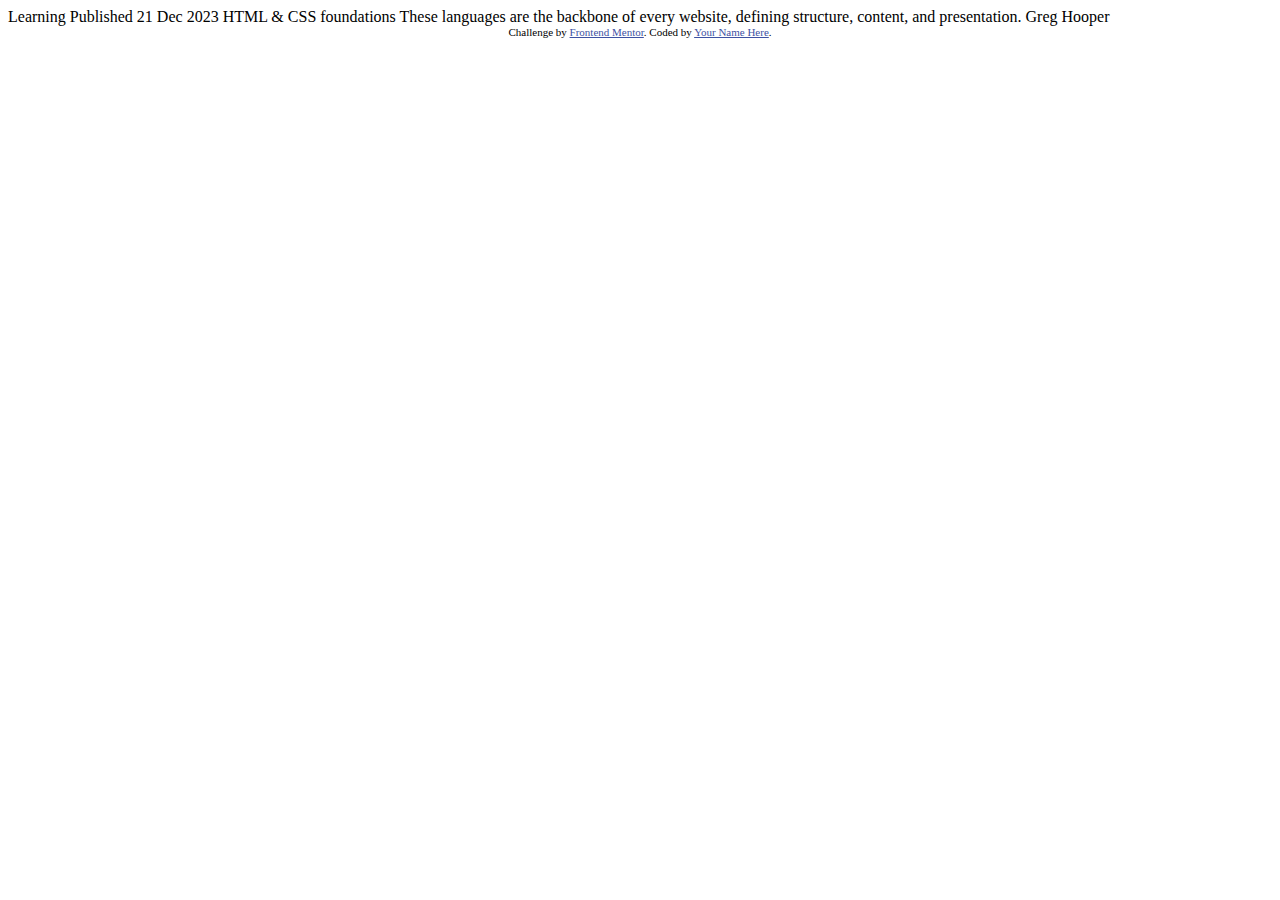
==== blog-preview-card-main/index.html @ b17ae895 "Created new project with all start-ups files" ====
<!DOCTYPE html>
<html lang="en">
<head>
  <meta charset="UTF-8">
  <meta name="viewport" content="width=device-width, initial-scale=1.0"> <!-- displays site properly based on user's device -->

  <link rel="icon" type="image/png" sizes="32x32" href="./assets/images/favicon-32x32.png">
  
  <title>Frontend Mentor | Blog preview card</title>

  <!-- Feel free to remove these styles or customise in your own stylesheet 👍 -->
  <style>
    .attribution { font-size: 11px; text-align: center; }
    .attribution a { color: hsl(228, 45%, 44%); }
  </style>
</head>
<body>

  Learning

  Published 21 Dec 2023

  HTML & CSS foundations

  These languages are the backbone of every website, defining structure, content, and presentation.

  Greg Hooper
  
  <div class="attribution">
    Challenge by <a href="https://www.frontendmentor.io?ref=challenge" target="_blank">Frontend Mentor</a>. 
    Coded by <a href="#">Your Name Here</a>.
  </div>
</body>
</html>
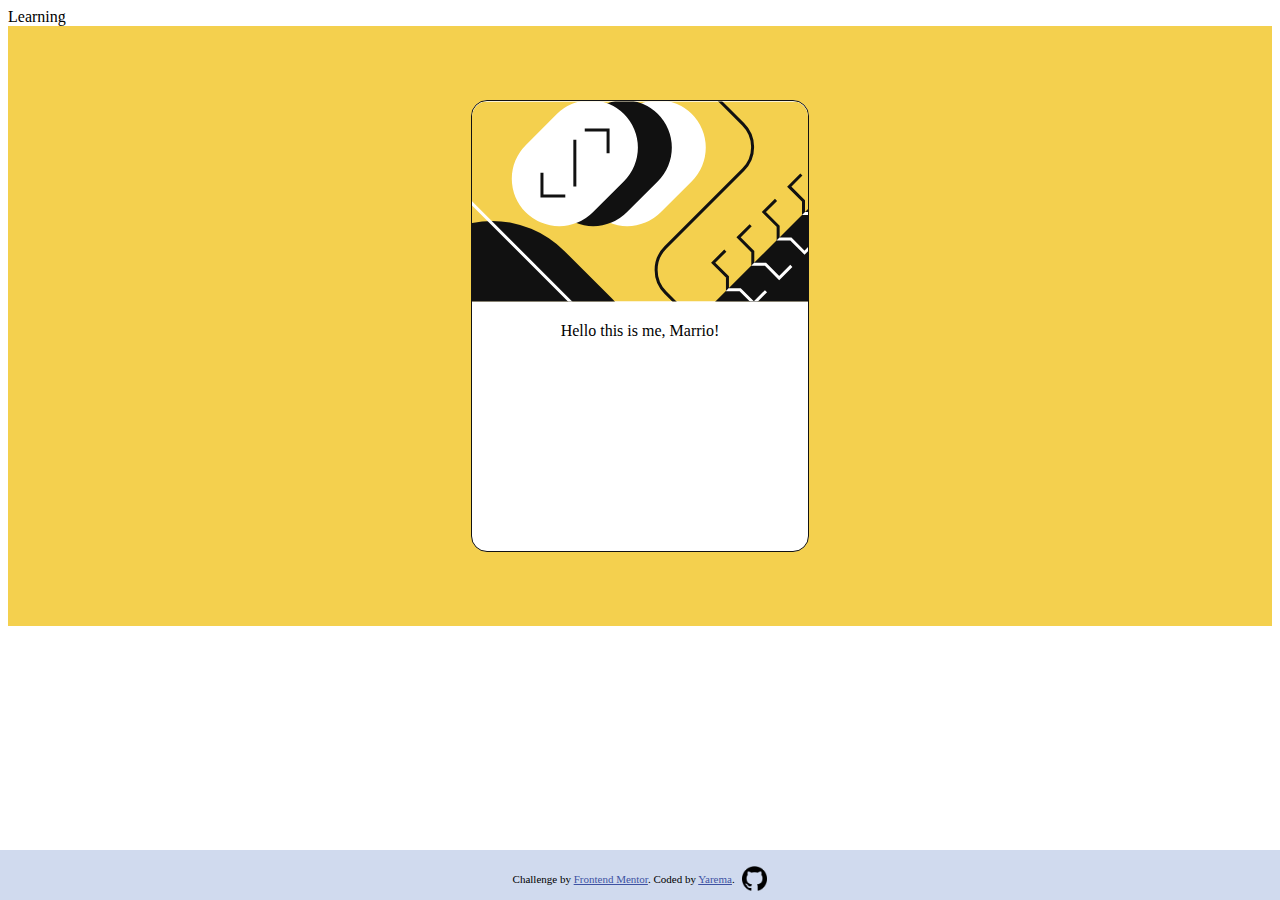
==== commit dfd0d1e7: "Add blog preview card styles and assets(general preview)" ====
--- a/blog-preview-card-main/index.html
+++ b/blog-preview-card-main/index.html
@@ -1,34 +1,32 @@
 <!DOCTYPE html>
 <html lang="en">
-<head>
-  <meta charset="UTF-8">
-  <meta name="viewport" content="width=device-width, initial-scale=1.0"> <!-- displays site properly based on user's device -->
+  <head>
+    <meta charset="UTF-8" />
+    <meta name="viewport" content="width=device-width, initial-scale=1.0" />
+    <!-- displays site properly based on user's device -->
 
-  <link rel="icon" type="image/png" sizes="32x32" href="./assets/images/favicon-32x32.png">
-  
-  <title>Frontend Mentor | Blog preview card</title>
+    <link rel="icon" type="image/png" sizes="32x32" href="./assets/images/favicon-32x32.png" />
+    <link rel="stylesheet" href="index.css" />
+    <title>Frontend Mentor | Blog preview card</title>
+  </head>
+  <body>
+    Learning
+    <div class="body-container">
+      <div class="card-container">
+        <img class="svg-image" src="assets/images/illustration-article.svg" />
+        <div class="card-text-container"><p>Hello this is me, Marrio!</p></div>
+      </div>
+    </div>
 
-  <!-- Feel free to remove these styles or customise in your own stylesheet 👍 -->
-  <style>
-    .attribution { font-size: 11px; text-align: center; }
-    .attribution a { color: hsl(228, 45%, 44%); }
-  </style>
-</head>
-<body>
-
-  Learning
-
-  Published 21 Dec 2023
-
-  HTML & CSS foundations
-
-  These languages are the backbone of every website, defining structure, content, and presentation.
-
-  Greg Hooper
-  
-  <div class="attribution">
-    Challenge by <a href="https://www.frontendmentor.io?ref=challenge" target="_blank">Frontend Mentor</a>. 
-    Coded by <a href="#">Your Name Here</a>.
-  </div>
-</body>
-</html>+    <div class="footer">
+      <p class="footer-text">
+        Challenge by
+        <a href="https://www.frontendmentor.io?ref=challenge" target="_blank">Frontend Mentor</a>.
+        Coded by <a href="#">Yarema</a>.
+        <a href="https://github.com/jaremavip3"
+          ><img src="assets/images/github-img.png" alt="GitHub Mark"
+        /></a>
+      </p>
+    </div>
+  </body>
+</html>
--- a/blog-preview-card-main/index.css
+++ b/blog-preview-card-main/index.css
@@ -0,0 +1,48 @@
+.body-container {
+  display: flex;
+  justify-content: center;
+
+  width: 100%;
+  height: 600px;
+  background-color: hsl(47, 88%, 63%);
+}
+.card-container {
+  align-self: center;
+  background-color: hsl(0, 0%, 100%);
+  border: solid 1px hsl(0, 0%, 7%);
+  border-radius: 16px;
+  width: 336;
+  height: 450px;
+}
+.svg-image {
+  width: 100%;
+  border-radius: 16px 16px 0 0;
+}
+.card-text-container {
+  height: 200px;
+  text-align: center;
+}
+
+.footer {
+  display: flex;
+  justify-content: center;
+  align-items: center;
+  position: fixed;
+  bottom: 0;
+  left: 0;
+  width: 100%;
+  height: 50px;
+  background-color: #d0daee;
+}
+.footer-text {
+  font-size: 11px;
+}
+.footer a {
+  color: hsl(228, 45%, 44%);
+}
+.footer img {
+  width: 25px;
+  height: 25px;
+  margin-bottom: -8px;
+  padding-left: 5px;
+}
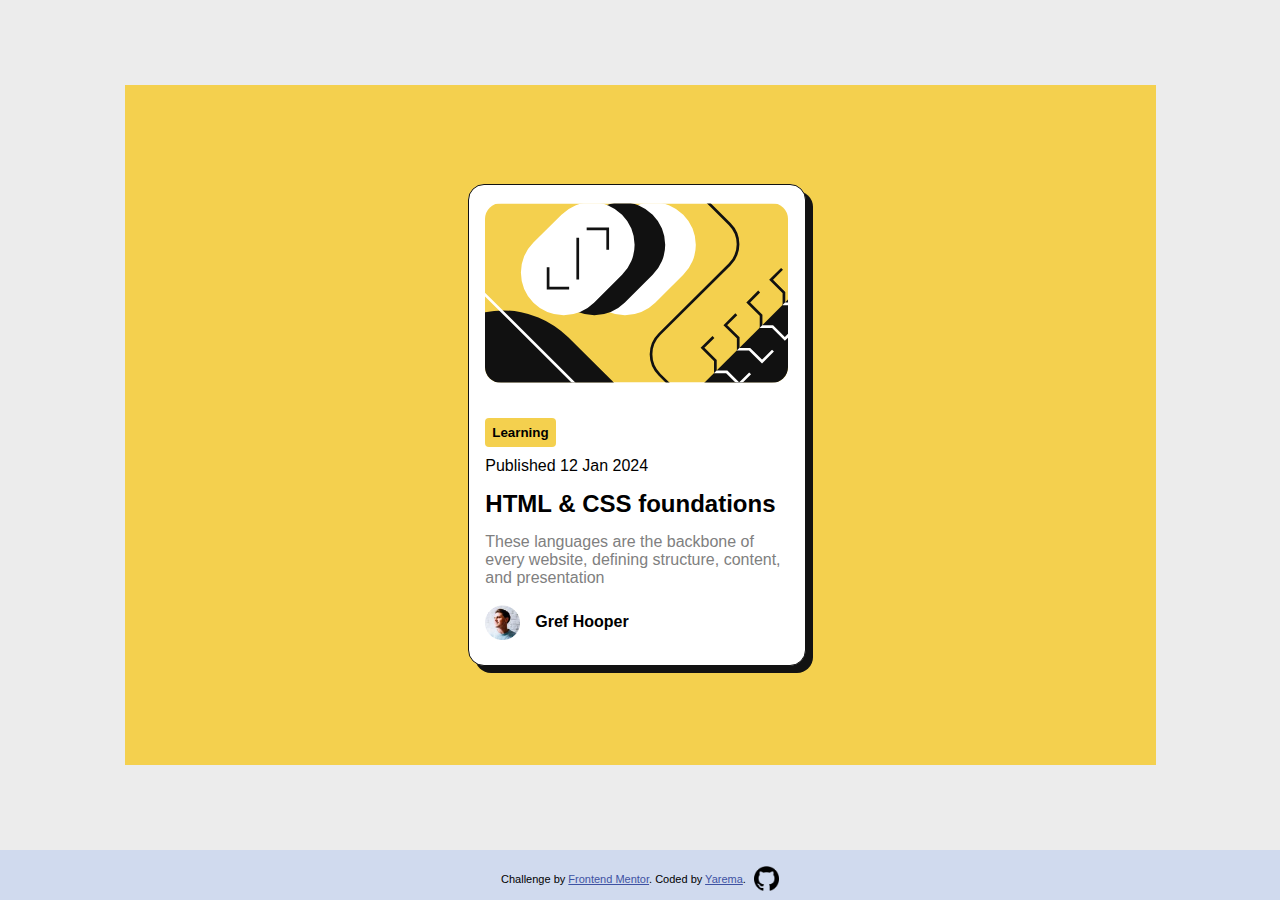
==== commit fc5e404a: "Refactor blog preview card styles and add new content. Project is finished." ====
--- a/blog-preview-card-main/index.html
+++ b/blog-preview-card-main/index.html
@@ -7,14 +7,26 @@
 
     <link rel="icon" type="image/png" sizes="32x32" href="./assets/images/favicon-32x32.png" />
     <link rel="stylesheet" href="index.css" />
+
     <title>Frontend Mentor | Blog preview card</title>
   </head>
   <body>
-    Learning
     <div class="body-container">
       <div class="card-container">
         <img class="svg-image" src="assets/images/illustration-article.svg" />
-        <div class="card-text-container"><p>Hello this is me, Marrio!</p></div>
+        <div class="card-description-container">
+          <div class="tag">Learning</div>
+          <div class="publish-date">Published 12 Jan 2024</div>
+          <div class="card-title">HTML & CSS foundations</div>
+          <div class="card-text">
+            These languages are the backbone of every website, defining structure, content, and
+            presentation
+          </div>
+          <div class="author">
+            <img src="assets/images/image-avatar.webp" alt="Author Img" />
+            <p>Gref Hooper</p>
+          </div>
+        </div>
       </div>
     </div>
 
--- a/blog-preview-card-main/index.css
+++ b/blog-preview-card-main/index.css
@@ -1,35 +1,116 @@
+@import url("https://fonts.google.com/specimen/Figtree");
+body {
+  /*Display stuff*/
+  display: flex;
+  align-items: center;
+  justify-content: center;
+  /*Box model stuff*/
+  height: calc(100vh - 50px); /* deductiong footer height from body height*/
+  margin: 0;
+  background: #ececec;
+  /*Typography stuff*/
+  font-family: "Figtree", sans-serif;
+}
+
 .body-container {
+  /*Display stuff*/
   display: flex;
+  align-items: center;
   justify-content: center;
-
-  width: 100%;
-  height: 600px;
+  /*Box model stuff*/
+  width: 80%;
+  height: 80%;
+  padding-right: 7px;
   background-color: hsl(47, 88%, 63%);
 }
+@media screen and (max-width: 420px) {
+  .body-container {
+    width: 100vh;
+    height: 100vh;
+  }
+}
 .card-container {
-  align-self: center;
-  background-color: hsl(0, 0%, 100%);
+  /*Display stuff*/
+  display: flex;
+  flex-direction: column;
+  align-items: center;
+  justify-content: space-around;
+  /*Box model stuff*/
+  max-width: 336px;
+  min-width: 336px;
+  max-height: 480px;
+  min-height: 480px;
   border: solid 1px hsl(0, 0%, 7%);
   border-radius: 16px;
-  width: 336;
-  height: 450px;
+  background-color: hsl(0, 0%, 100%);
+  /*Miscellaneous*/
+  box-shadow: hsl(0, 0%, 7%) 7px 7px;
 }
 .svg-image {
+  width: 90%;
+  border-radius: 16px;
+}
+.card-description-container {
+  /*Display stuff*/
+  display: flex;
+  flex-direction: column;
+  /*Box model stuff*/
+  width: 90%;
+  min-height: 200px;
+}
+.tag {
+  /*Display stuff*/
+  align-self: flex-start;
+  /*Box model stuff*/
+  padding: 7px;
+  border-radius: 4px;
+  background-color: hsl(47, 88%, 63%);
+  /*Typography stuff*/
+  font-size: smaller;
+  font-weight: 800;
+}
+.publish-date {
+  margin-top: 10px;
+  margin-bottom: 15px;
+}
+.card-title {
+  font-size: x-large;
+  font-weight: 800;
+}
+.card-text {
+  margin-top: 15px;
+  color: hsl(0, 0%, 50%);
+  font-size: 16px;
+}
+.author {
+  /*Display stuff*/
+  display: flex;
+  align-items: center;
+  align-self: flex-end;
+  justify-content: flex-start;
+  /*Box model stuff*/
   width: 100%;
-  border-radius: 16px 16px 0 0;
+  margin-top: 10px;
 }
-.card-text-container {
-  height: 200px;
-  text-align: center;
+.author img {
+  width: 35px;
+  margin-right: 15px;
 }
-
+.author p {
+  font-weight: 600;
+  font-size: 16px;
+}
 .footer {
+  /*Display stuff*/
   display: flex;
+  align-items: center;
   justify-content: center;
-  align-items: center;
+  /*Positioning stuff*/
   position: fixed;
+  left: 0;
   bottom: 0;
-  left: 0;
+  z-index: 10;
+  /*Box model stuff*/
   width: 100%;
   height: 50px;
   background-color: #d0daee;
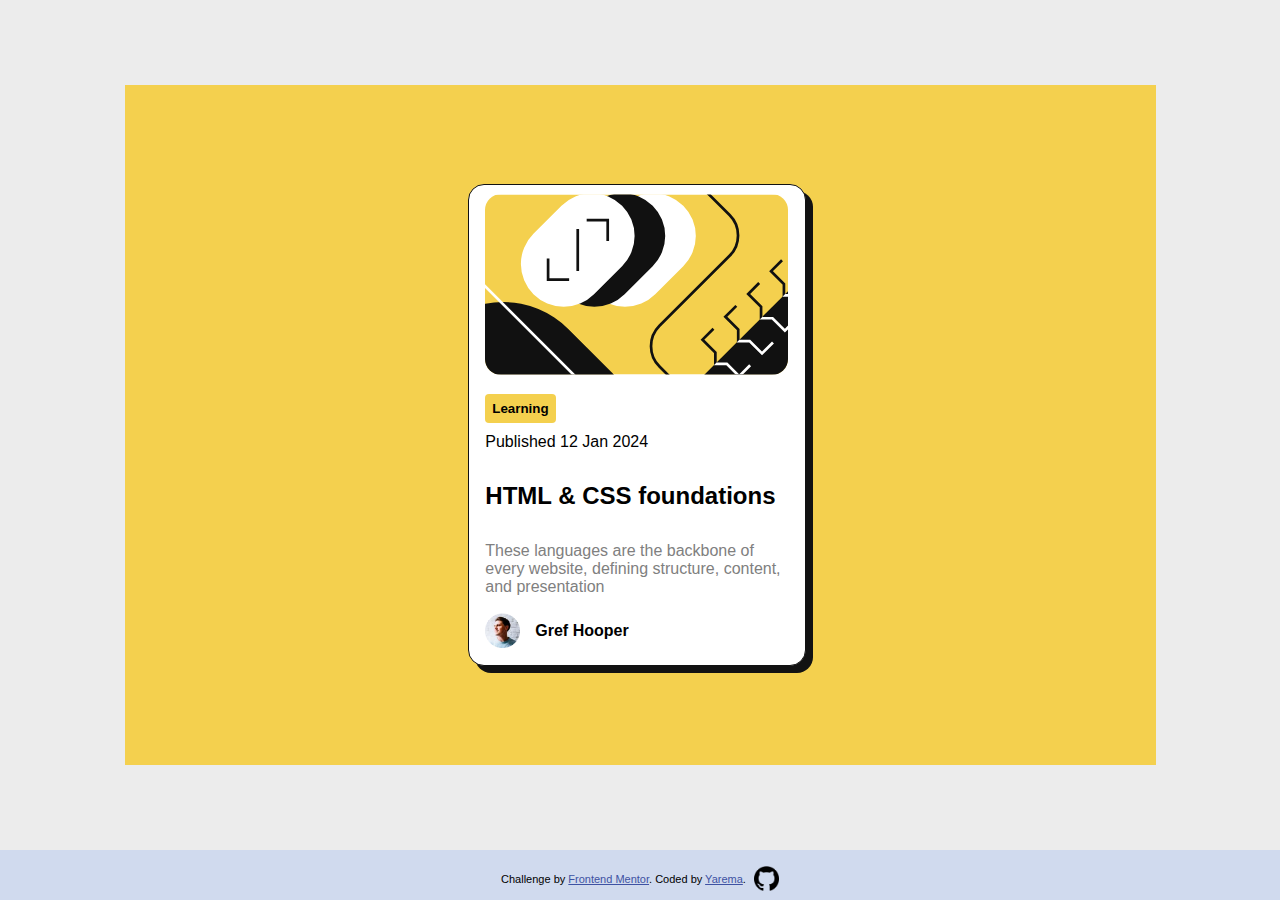
==== commit e03a1fe0: "Update card title to use h1 element and adding main section" ====
--- a/blog-preview-card-main/index.html
+++ b/blog-preview-card-main/index.html
@@ -3,21 +3,18 @@
   <head>
     <meta charset="UTF-8" />
     <meta name="viewport" content="width=device-width, initial-scale=1.0" />
-    <!-- displays site properly based on user's device -->
-
     <link rel="icon" type="image/png" sizes="32x32" href="./assets/images/favicon-32x32.png" />
     <link rel="stylesheet" href="index.css" />
-
     <title>Frontend Mentor | Blog preview card</title>
   </head>
   <body>
     <div class="body-container">
-      <div class="card-container">
-        <img class="svg-image" src="assets/images/illustration-article.svg" />
+      <main class="card-container">
+        <img class="svg-image" src="assets/images/illustration-article.svg" alt="Card Image" />
         <div class="card-description-container">
           <div class="tag">Learning</div>
           <div class="publish-date">Published 12 Jan 2024</div>
-          <div class="card-title">HTML & CSS foundations</div>
+          <h1 class="card-title">HTML & CSS foundations</h1>
           <div class="card-text">
             These languages are the backbone of every website, defining structure, content, and
             presentation
@@ -27,7 +24,7 @@
             <p>Gref Hooper</p>
           </div>
         </div>
-      </div>
+      </main>
     </div>
 
     <div class="footer">
--- a/blog-preview-card-main/index.css
+++ b/blog-preview-card-main/index.css
@@ -23,7 +23,7 @@
   padding-right: 7px;
   background-color: hsl(47, 88%, 63%);
 }
-@media screen and (max-width: 420px) {
+@media screen and (max-width: 450px) {
   .body-container {
     width: 100vh;
     height: 100vh;
@@ -45,6 +45,14 @@
   background-color: hsl(0, 0%, 100%);
   /*Miscellaneous*/
   box-shadow: hsl(0, 0%, 7%) 7px 7px;
+  cursor: pointer;
+  transition: all 0.2s cubic-bezier(0.68, -0.55, 0.27, 1.55);
+}
+.card-container:hover {
+  -webkit-box-shadow: 16px 16px 0px 0px #000;
+  box-shadow: 16px 16px 0px 0px #000;
+  -webkit-transform: translate(-5px, -5px) scale(1.03);
+  transform: translate(-5px, -5px) scale(1.03);
 }
 .svg-image {
   width: 90%;
